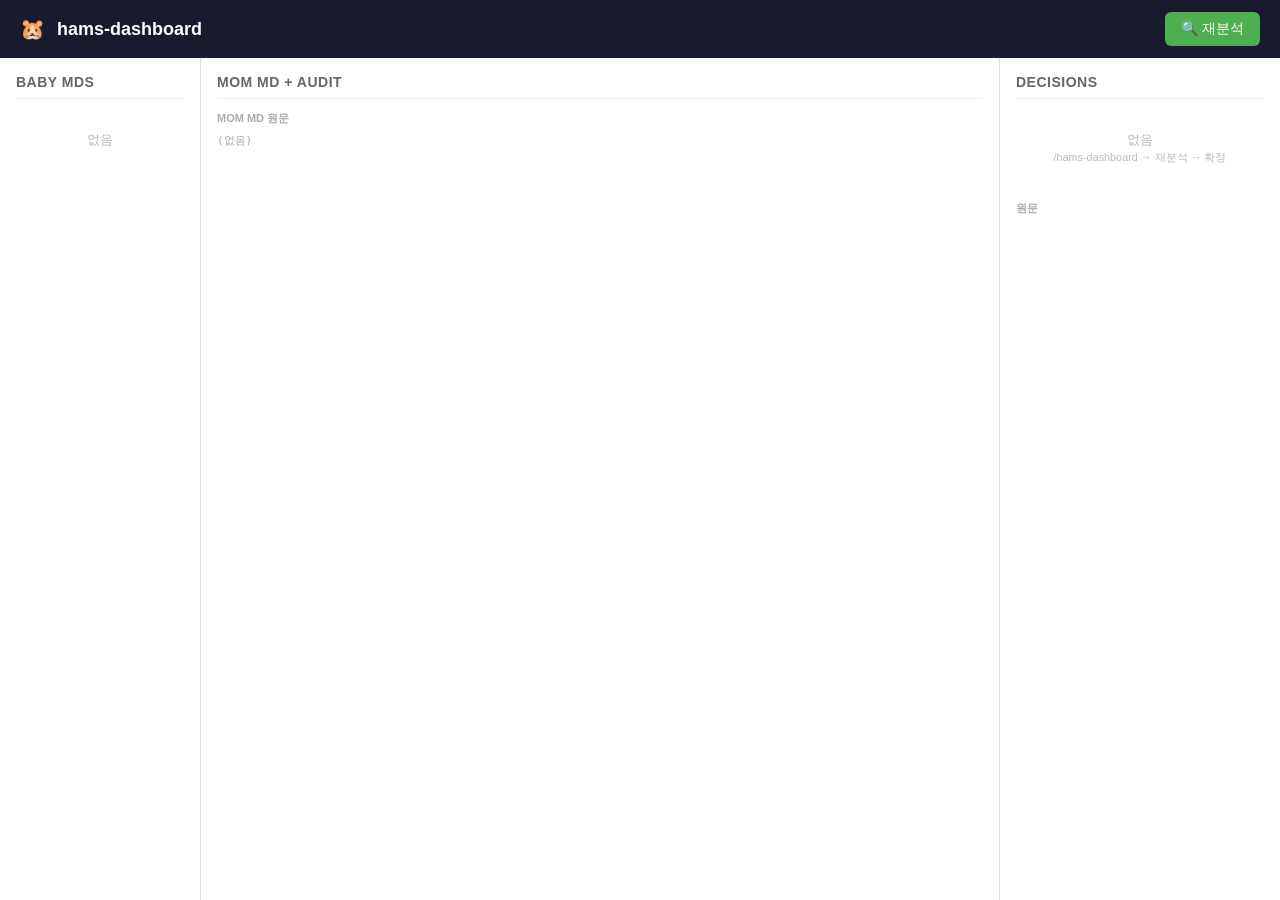
==== skills/dashboard/static/index.html @ f3f1d681 "feat: 대시보드 서버 + UI + SKILL.md 업데이트 - skills/dashboard/server.py: HTTP API 서버 (mom/decisions/baby/ana" ====
<!DOCTYPE html>
<html lang="ko">
<head>
<meta charset="UTF-8">
<title>🐹 hams-dashboard</title>
<style>
* { box-sizing: border-box; margin: 0; padding: 0; }
body { font-family: -apple-system, BlinkMacSystemFont, "Segoe UI", sans-serif; background: #f5f5f5; height: 100vh; display: flex; flex-direction: column; }
header { background: #1a1a2e; color: white; padding: 12px 20px; display: flex; align-items: center; gap: 12px; }
header h1 { font-size: 18px; }
header .spacer { flex: 1; }
button { cursor: pointer; border: none; border-radius: 6px; padding: 8px 16px; font-size: 14px; }
.btn-primary { background: #4CAF50; color: white; }
.btn-primary:hover { background: #388E3C; }
.btn-primary:disabled { background: #aaa; cursor: not-allowed; }
.main { display: flex; flex: 1; overflow: hidden; gap: 1px; background: #ddd; }
.col { background: white; overflow-y: auto; padding: 16px; }
.col-baby { width: 200px; flex-shrink: 0; }
.col-mom { flex: 1; }
.col-decisions { width: 280px; flex-shrink: 0; }
.col h2 { font-size: 14px; color: #666; margin-bottom: 12px; text-transform: uppercase; letter-spacing: 0.5px; border-bottom: 1px solid #eee; padding-bottom: 8px; }
.baby-item { padding: 8px; border-radius: 4px; font-size: 12px; color: #333; margin-bottom: 4px; border: 1px solid #eee; }
.baby-item.app { border-left: 3px solid #4CAF50; }
.baby-item.hook { border-left: 3px solid #2196F3; }
.baby-item small { color: #999; display: block; margin-top: 2px; }
.card { border: 1px solid #e0e0e0; border-radius: 8px; padding: 14px; margin-bottom: 12px; background: white; }
.card.mom-pinned { background: #FFF9C4; border-color: #F9A825; }
.card.boss-confirmed { border-color: #4CAF50; border-width: 2px; }
.card-category { font-size: 11px; color: #888; margin-bottom: 4px; text-transform: uppercase; letter-spacing: 0.5px; }
.card-title { font-weight: 600; font-size: 14px; margin-bottom: 6px; }
.card-bg { font-size: 12px; color: #666; margin-bottom: 10px; line-height: 1.5; }
.card-actions { display: flex; gap: 8px; }
.card-actions button { font-size: 12px; padding: 4px 10px; }
.btn-mom-pin { background: #fff; border: 1px solid #ddd; color: #555; }
.btn-mom-pin.active { background: #F9A825; border-color: #F9A825; color: white; }
.btn-boss-pin { background: #E8F5E9; border: 1px solid #4CAF50; color: #2E7D32; }
.btn-boss-pin:hover { background: #4CAF50; color: white; }
.decisions-item { padding: 8px 10px; border-radius: 4px; font-size: 13px; border: 1px solid #e0e0e0; margin-bottom: 6px; display: flex; justify-content: space-between; align-items: flex-start; gap: 8px; }
.decisions-item span:first-child { flex: 1; }
.decisions-item .del { color: #ccc; cursor: pointer; font-size: 18px; line-height: 1; flex-shrink: 0; }
.decisions-item .del:hover { color: #F44336; }
.analyze-status { padding: 10px 12px; border-radius: 6px; margin-bottom: 12px; font-size: 13px; background: #E3F2FD; }
.analyze-status.running { background: #FFF3E0; }
.analyze-status.error { background: #FFEBEE; }
pre { white-space: pre-wrap; font-size: 12px; color: #555; line-height: 1.6; }
.section-label { font-size: 11px; color: #aaa; font-weight: 600; margin: 12px 0 6px; text-transform: uppercase; }
.empty { color: #bbb; font-size: 13px; text-align: center; padding: 20px; }
</style>
</head>
<body>
<header>
  <span style="font-size:20px">🐹</span>
  <h1>hams-dashboard</h1>
  <div class="spacer"></div>
  <button class="btn-primary" id="analyze-btn" onclick="runAnalyze()">🔍 재분석</button>
</header>

<div class="main">
  <div class="col col-baby">
    <h2>Baby MDs</h2>
    <div id="baby-list"><div class="empty">없음</div></div>
  </div>

  <div class="col col-mom">
    <h2>Mom MD + Audit</h2>
    <div id="analyze-status" style="display:none"></div>
    <div id="cards"></div>
    <div class="section-label">Mom MD 원문</div>
    <pre id="mom-content" style="color:#aaa;font-size:11px"></pre>
  </div>

  <div class="col col-decisions">
    <h2>Decisions</h2>
    <div id="decisions-list"><div class="empty">없음</div></div>
    <div class="section-label" style="margin-top:16px">원문</div>
    <pre id="decisions-content" style="font-size:11px;color:#ccc"></pre>
  </div>
</div>

<script>
const momPins = new Set();
let analyzeInterval = null;
let cardResults = [];

async function load() {
  const [mom, decisions, baby] = await Promise.all([
    fetch('/api/mom').then(r => r.json()).catch(() => ({content:''})),
    fetch('/api/decisions').then(r => r.json()).catch(() => ({content:''})),
    fetch('/api/baby').then(r => r.json()).catch(() => ({files:[]})),
  ]);
  document.getElementById('mom-content').textContent = mom.content || '(없음)';
  document.getElementById('decisions-content').textContent = decisions.content || '';
  renderDecisions(decisions.content);
  renderBaby(baby.files || []);
  checkStatus();
}

function renderBaby(files) {
  const el = document.getElementById('baby-list');
  if (!files.length) { el.innerHTML = '<div class="empty">없음</div>'; return; }
  el.innerHTML = files.map(f => {
    const type = f.name.startsWith('surface_') ? 'app' : 'hook';
    const short = f.name.replace(/^(session_|surface_)/, '').substring(0, 14);
    return `<div class="baby-item ${type}"><span>${short}</span><small>${type === 'app' ? '🐹 앱' : '🪝 훅'}</small></div>`;
  }).join('');
}

function renderDecisions(content) {
  const el = document.getElementById('decisions-list');
  if (!content) { el.innerHTML = '<div class="empty">없음<br><small>/hams-dashboard → 재분석 → 확정</small></div>'; return; }
  const items = content.split('\n').filter(l => l.startsWith('- '));
  if (!items.length) { el.innerHTML = '<div class="empty">없음</div>'; return; }
  el.innerHTML = items.map((item, i) =>
    `<div class="decisions-item">
      <span>${item.replace(/^- /, '')}</span>
      <span class="del" onclick="deleteDecision(${i})" title="제거">×</span>
    </div>`
  ).join('');
}

function renderCards(results) {
  cardResults = results;
  const el = document.getElementById('cards');
  if (!results.length) { el.innerHTML = '<div class="empty">분석 결과 없음</div>'; return; }
  el.innerHTML = results.map((r, i) =>
    `<div class="card ${momPins.has(i) ? 'mom-pinned' : ''}" id="card-${i}">
      <div class="card-category">${r.category || ''}</div>
      <div class="card-title">${r.decision}</div>
      <div class="card-bg">${r.background || ''}</div>
      <div class="card-actions">
        <button class="btn-mom-pin ${momPins.has(i) ? 'active' : ''}" onclick="toggleMomPin(${i})">
          ${momPins.has(i) ? '📌 mom 핀됨' : '📌 mom 핀'}
        </button>
        <button class="btn-boss-pin" onclick="confirmDecision(${i})">✅ 확정</button>
      </div>
    </div>`
  ).join('');
}

function toggleMomPin(i) {
  momPins.has(i) ? momPins.delete(i) : momPins.add(i);
  const card = document.getElementById(`card-${i}`);
  card.className = `card ${momPins.has(i) ? 'mom-pinned' : ''}`;
  const btn = card.querySelector('.btn-mom-pin');
  btn.className = `btn-mom-pin ${momPins.has(i) ? 'active' : ''}`;
  btn.textContent = momPins.has(i) ? '📌 mom 핀됨' : '📌 mom 핀';
  fetch('/api/pin/mom', { method:'POST', headers:{'Content-Type':'application/json'}, body: JSON.stringify({index:i, pinned:momPins.has(i)}) });
}

async function confirmDecision(i) {
  const r = cardResults[i];
  await fetch('/api/pin/boss', { method:'POST', headers:{'Content-Type':'application/json'}, body: JSON.stringify(r) });
  document.getElementById(`card-${i}`).className = 'card boss-confirmed';
  setTimeout(load, 300);
}

async function deleteDecision(i) {
  if (!confirm('이 결정사항을 제거할까요?')) return;
  await fetch(`/api/pin/boss/${i}`, { method:'DELETE' });
  setTimeout(load, 300);
}

async function runAnalyze() {
  const btn = document.getElementById('analyze-btn');
  btn.textContent = '⏳ 분석 중...';
  btn.disabled = true;
  const statusEl = document.getElementById('analyze-status');
  statusEl.style.display = 'block';
  statusEl.className = 'analyze-status running';
  statusEl.textContent = 'Opus가 mom MD를 분석 중입니다...';

  const pinnedItems = [];
  momPins.forEach(i => {
    if (cardResults[i]) pinnedItems.push(cardResults[i].decision);
  });

  await fetch('/api/analyze', { method:'POST', headers:{'Content-Type':'application/json'}, body: JSON.stringify({mom_pins: pinnedItems}) });
  if (analyzeInterval) clearInterval(analyzeInterval);
  analyzeInterval = setInterval(checkStatus, 2000);
}

async function checkStatus() {
  try {
    const r = await fetch('/api/analyze/status').then(res => res.json());
    const statusEl = document.getElementById('analyze-status');
    const btn = document.getElementById('analyze-btn');

    if (r.status === 'done') {
      statusEl.className = 'analyze-status';
      statusEl.textContent = `✅ 분석 완료 — ${(r.results||[]).length}개 결정사항 추출`;
      btn.textContent = '🔍 재분석';
      btn.disabled = false;
      renderCards(r.results || []);
      if (analyzeInterval) { clearInterval(analyzeInterval); analyzeInterval = null; }
    } else if (r.status === 'running') {
      statusEl.textContent = `⏳ 분석 중... (${Math.round((r.progress||0)*100)}%)`;
    } else if (r.status === 'error') {
      statusEl.className = 'analyze-status error';
      statusEl.textContent = `❌ 오류: ${r.error}`;
      btn.textContent = '🔍 재분석';
      btn.disabled = false;
      if (analyzeInterval) { clearInterval(analyzeInterval); analyzeInterval = null; }
    }
  } catch(e) {}
}

load();
</script>
</body>
</html>
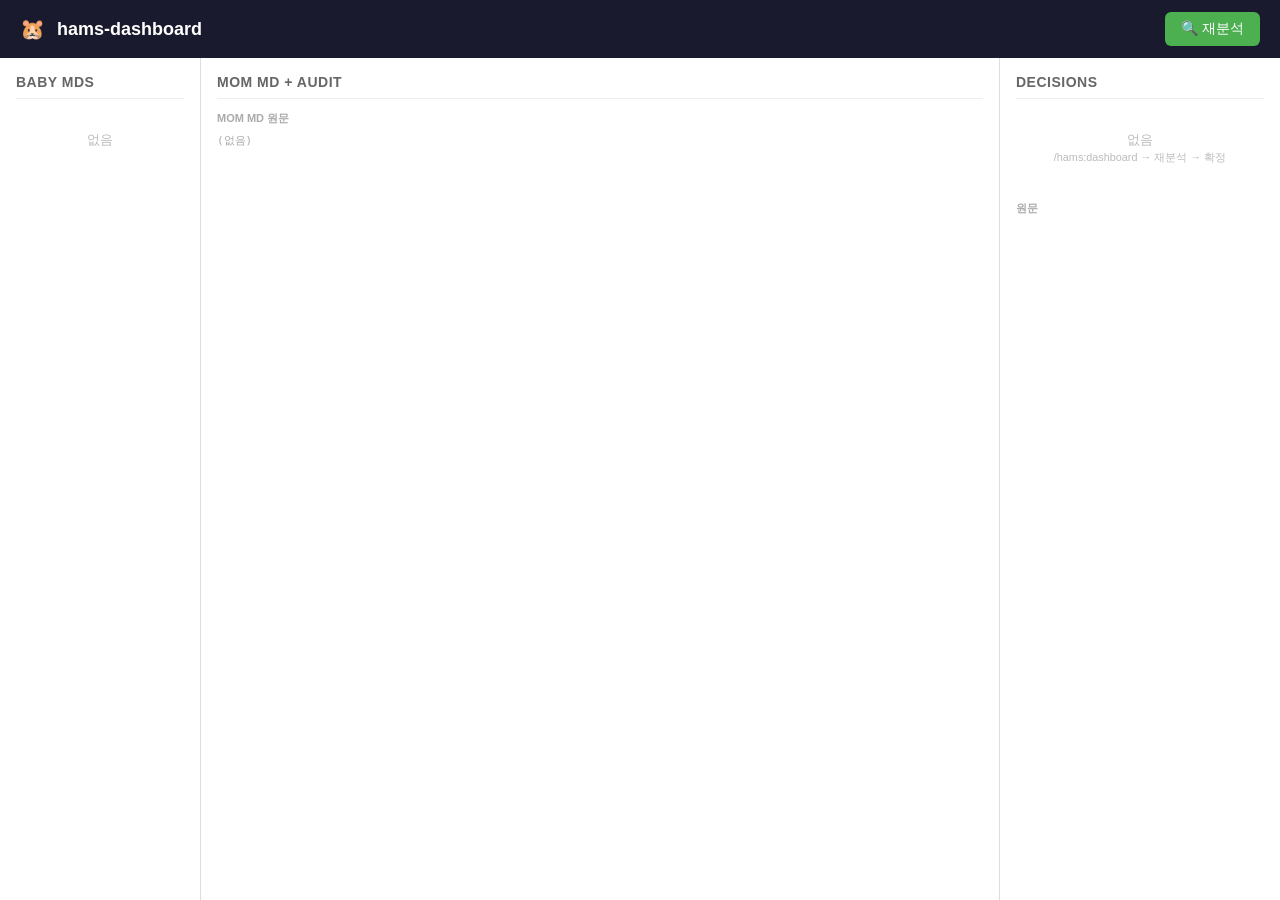
==== commit 99696aab: "docs: unify slash command notation to /hams:* (colon namespace) Replace all /hams-<cmd> references w" ====
--- a/skills/dashboard/static/index.html
+++ b/skills/dashboard/static/index.html
@@ -107,7 +107,7 @@
 
 function renderDecisions(content) {
   const el = document.getElementById('decisions-list');
-  if (!content) { el.innerHTML = '<div class="empty">없음<br><small>/hams-dashboard → 재분석 → 확정</small></div>'; return; }
+  if (!content) { el.innerHTML = '<div class="empty">없음<br><small>/hams:dashboard → 재분석 → 확정</small></div>'; return; }
   const items = content.split('\n').filter(l => l.startsWith('- '));
   if (!items.length) { el.innerHTML = '<div class="empty">없음</div>'; return; }
   el.innerHTML = items.map((item, i) =>
